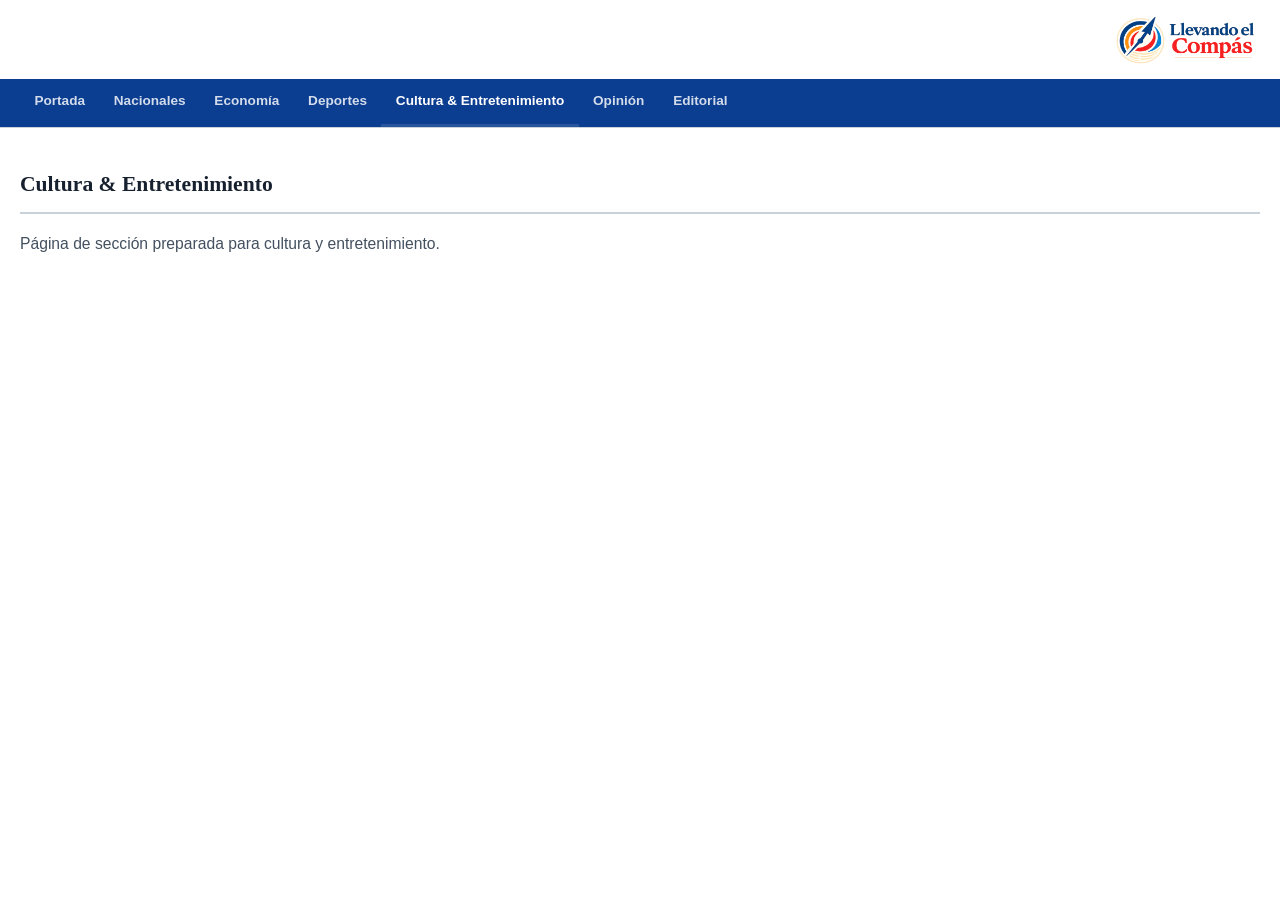
==== frontend/pages/cultura.html @ 87f655c4 "feat(frontend): add cultura section page" ====
<!doctype html><html lang="es-DO"><head><meta charset="utf-8"><meta name="viewport" content="width=device-width,initial-scale=1"><title>Cultura & Entretenimiento — Llevando el Compás</title><link rel="stylesheet" href="../style.css"></head><body><header class="site-header"><div class="site-header__inner"><a class="brand" href="../index.html"><img src="../Lleando el compás.png" alt="Llevando el Compás" class="brand__logo"></a></div><nav class="nav-principal"><ul><li><a href="../index.html">Portada</a></li><li><a href="nacionales.html">Nacionales</a></li><li><a href="economia.html">Economía</a></li><li><a href="deportes.html">Deportes</a></li><li><a class="is-active" href="cultura.html">Cultura & Entretenimiento</a></li><li><a href="opinion.html">Opinión</a></li><li><a href="editorial.html">Editorial</a></li></ul></nav></header><main class="section" style="max-width:1280px;margin:auto;padding-inline:1.25rem"><div class="section__head"><h1 class="section__title">Cultura & Entretenimiento</h1></div><p class="dek">Página de sección preparada para cultura y entretenimiento.</p></main></body></html>
---- frontend/style.css ----
/* =========================================================
   LLEVANDO EL COMPÁS — Portal de noticias (concepto frontend)
   ========================================================= */

:root{
  /* Paleta oficial */
  --azul-oscuro: #0B3D91;
  --azul:        #1E6FD9;
  --rojo:        #D62828;
  --naranja:     #F77F00;
  --crema:       #F3E9D2;

  /* Derivados */
  --tinta:       #16202E;
  --gris-700:    #43505F;
  --gris-500:    #6E7B8A;
  --gris-300:    #C9D1D9;
  --gris-100:    #EEF1F4;
  --blanco:      #FFFFFF;

  --bg:          #FFFFFF;
  --bg-alt:      var(--crema);
  --texto:       var(--tinta);
  --texto-suave: var(--gris-700);
  --borde:       var(--gris-300);
  --superficie:  var(--blanco);
  --header-bg:   var(--blanco);
  --sombra:      0 8px 24px -12px rgba(11,61,145,0.25);

  --fuente-display: "Fraunces", Georgia, serif;
  --fuente-cuerpo:  "Source Sans 3", -apple-system, Segoe UI, sans-serif;
  --fuente-mono:    "Roboto Mono", ui-monospace, monospace;

  --radio-sm: 4px;
  --radio-md: 8px;
  --contenedor: 1280px;

  color-scheme: light;
}

[data-theme="oscuro"]{
  --bg:          #0A1626;
  --bg-alt:      #0F1E33;
  --texto:       #F3E9D2;
  --texto-suave: #AEBCCF;
  --borde:       #223350;
  --superficie:  #101E33;
  --header-bg:   #0A1626;
  --sombra:      0 8px 28px -12px rgba(0,0,0,0.55);
  color-scheme: dark;
}

/* ---------- Reset base ---------- */
*, *::before, *::after{ box-sizing: border-box; }
html{ scroll-behavior: smooth; }
body{
  margin:0;
  background: var(--bg);
  color: var(--texto);
  font-family: var(--fuente-cuerpo);
  line-height: 1.5;
  -webkit-font-smoothing: antialiased;
  transition: background .25s ease, color .25s ease;
}
img{ max-width:100%; display:block; }
a{ color: inherit; text-decoration:none; }
ul{ list-style:none; margin:0; padding:0; }
h1,h2,h3,h4{ font-family: var(--fuente-display); margin:0; }
button{ font-family: inherit; cursor:pointer; }
input{ font-family: inherit; }

.sr-only{
  position:absolute; width:1px; height:1px; padding:0; margin:-1px;
  overflow:hidden; clip:rect(0,0,0,0); white-space:nowrap; border:0;
}
.skip-link{
  position:absolute; left:-999px; top:0; background:var(--azul-oscuro); color:#fff;
  padding:.75rem 1rem; z-index:200; border-radius:0 0 var(--radio-sm) 0;
}
.skip-link:focus{ left:0; }

:focus-visible{
  outline: 3px solid var(--naranja);
  outline-offset: 2px;
}

@media (prefers-reduced-motion: reduce){
  *{ animation-duration: .001ms !important; animation-iteration-count:1 !important; transition-duration:.001ms !important; scroll-behavior:auto !important; }
}

/* ---------- Utilidades de layout ---------- */
.btn{
  display:inline-flex; align-items:center; justify-content:center;
  padding:.65rem 1.25rem; border-radius: var(--radio-sm); border:2px solid transparent;
  font-weight:600; font-size:.9rem; letter-spacing:.01em; transition: all .15s ease; white-space:nowrap;
}
.btn--primary{ background: var(--rojo); color:#fff; border-color: var(--rojo); }
.btn--primary:hover{ background: #b81f1f; border-color:#b81f1f; }
.btn--sm{ padding:.5rem .9rem; font-size:.82rem; }

.tag{
  position:absolute; top:.75rem; left:.75rem; padding:.25rem .6rem;
  font-size:.68rem; font-weight:700; text-transform:uppercase; letter-spacing:.06em;
  border-radius:2px; color:#fff;
}
.tag--rojo{ background: var(--rojo); }
.tag--naranja{ background: var(--naranja); }

.eyebrow{
  font-family: var(--fuente-mono); font-size:.7rem; font-weight:600; letter-spacing:.08em;
  text-transform: uppercase; margin:0 0 .4rem; display:flex; align-items:center; gap:.4em;
}
.eyebrow--nacionales{ color: var(--azul-oscuro); }
.eyebrow--economia{ color: var(--naranja); }
.eyebrow--deportes{ color: var(--rojo); }
.eyebrow--cultura{ color: var(--azul); }
.eyebrow--mundo{ color: var(--gris-700); }
.eyebrow--opinion{ color: var(--rojo); }

.dek{ color: var(--texto-suave); font-size:.98rem; margin:.4rem 0 0; line-height:1.55; }
.dek--sm{ font-size:.88rem; margin-top:.3rem; }

.byline{ display:flex; flex-wrap:wrap; gap:.35rem; align-items:center; color:var(--texto-suave); font-size:.8rem; margin-top:.9rem; }
.byline__author{ font-weight:600; color: var(--texto); }
.byline__dot{ opacity:.5; }

/* Marcador "rumbo": el signo distintivo de la marca — cada sección
   lleva un rumbo (grados de brújula) en vez de un numeral genérico. */
.section__bearing{
  font-family: var(--fuente-mono); font-size:.72rem; font-weight:600;
  color: var(--naranja); border:1px solid currentColor; border-radius:20px;
  padding:.15rem .55rem; margin-right:.6rem; letter-spacing:.03em;
}

/* ---------- Barra de utilidad ---------- */
.utility-bar{ background: var(--azul-oscuro); color: rgba(255,255,255,.85); font-size:.78rem; }
.utility-bar__inner{
  max-width: var(--contenedor); margin:0 auto; padding:.4rem 1.25rem;
  display:flex; align-items:center; justify-content:space-between; gap:1rem;
}
.utility-bar__date{ font-family: var(--fuente-mono); letter-spacing:.02em; }
.utility-bar__actions{ display:flex; align-items:center; gap:1rem; }
.utility-bar__actions a:hover{ color:#fff; text-decoration:underline; }

.theme-toggle{ background:none; border:none; padding:0; display:flex; align-items:center; }
.theme-toggle__track{
  width:38px; height:20px; border-radius:20px; background: rgba(255,255,255,.18);
  display:flex; align-items:center; padding:0 4px; justify-content:space-between; position:relative;
}
.theme-toggle__track svg{ fill:none; stroke:#fff; stroke-width:2; opacity:.9; position:relative; z-index:1; }
.theme-toggle__track::before{
  content:""; position:absolute; top:2px; left:2px; width:16px; height:16px; border-radius:50%;
  background: var(--naranja); transition: transform .2s ease;
}
[aria-pressed="true"] .theme-toggle__track::before{ transform: translateX(18px); }

/* ---------- Encabezado ---------- */
.site-header{ background: var(--header-bg); border-bottom:1px solid var(--borde); position: sticky; top:0; z-index:100; }
.site-header__inner{
  max-width: var(--contenedor); margin:0 auto; padding:.85rem 1.25rem;
  display:flex; align-items:center; gap:1.25rem;
}
.brand{ margin-inline:auto 0; }
.brand__logo{ height:52px; width:auto; }
.site-header__tools{ display:flex; align-items:center; gap:.75rem; margin-left:auto; }
.icon-btn{
  background:none; border:1px solid var(--borde); width:38px; height:38px; border-radius:50%;
  display:flex; align-items:center; justify-content:center; color: var(--texto);
}
.icon-btn svg, .menu-toggle svg{ fill:none; stroke:currentColor; stroke-width:2; stroke-linecap:round; }
.icon-btn:hover{ border-color: var(--azul); color: var(--azul); }

.menu-toggle{
  display:flex; flex-direction:column; gap:4px; background:none; border:none; padding:.4rem;
  width:38px; order:-1;
}
.menu-toggle span{ display:block; width:100%; height:2px; background: var(--texto); border-radius:2px; transition: transform .2s ease, opacity .2s ease; }
.menu-toggle[aria-expanded="true"] span:nth-child(1){ transform: translateY(6px) rotate(45deg); }
.menu-toggle[aria-expanded="true"] span:nth-child(2){ opacity:0; }
.menu-toggle[aria-expanded="true"] span:nth-child(3){ transform: translateY(-6px) rotate(-45deg); }

.site-header__cta{ display:none; }

/* Panel de búsqueda */
.search-panel{ border-bottom:1px solid var(--borde); background: var(--bg-alt); }
.search-panel__form{
  max-width: var(--contenedor); margin:0 auto; padding:1rem 1.25rem 0;
  display:flex; align-items:center; gap:.6rem; color: var(--texto-suave);
}
.search-panel__form svg{ fill:none; stroke:currentColor; stroke-width:2; flex-shrink:0; }
.search-panel__form input{
  flex:1; border:1px solid var(--borde); border-radius: var(--radio-sm); padding:.6rem .8rem;
  background: var(--superficie); color: var(--texto); font-size:.95rem;
}
.search-panel__hint{ max-width: var(--contenedor); margin:.6rem auto 0; padding:0 1.25rem 1rem; font-size:.8rem; color: var(--texto-suave); }

/* Navegación principal */
.nav-principal{ background: var(--azul-oscuro); }
.nav-principal ul{
  max-width: var(--contenedor); margin:0 auto; padding:0 1.25rem;
  display:flex; overflow-x:auto; scrollbar-width:none;
}
.nav-principal ul::-webkit-scrollbar{ display:none; }
.nav-principal a{
  display:block; padding:.75rem .9rem; color: rgba(255,255,255,.82); font-weight:600;
  font-size:.85rem; white-space:nowrap; border-bottom:3px solid transparent;
}
.nav-principal a:hover, .nav-principal a.is-active{ color:#fff; border-color: var(--naranja); }

/* ---------- Breaking news: aguja de brújula que "marca el compás" ---------- */
.breaking{
  background: var(--rojo); color:#fff; display:flex; align-items:center;
  font-size:.85rem; overflow:hidden;
}
.breaking__label{
  flex-shrink:0; display:flex; align-items:center; gap:.4rem; font-weight:700;
  text-transform:uppercase; letter-spacing:.05em; padding:.55rem 1rem;
  background: rgba(0,0,0,.15); font-size:.75rem;
}
.breaking__needle{ fill:none; stroke:#fff; stroke-width:1.6; animation: girar 4s linear infinite; transform-origin: 12px 12px; }
@keyframes girar{ to{ transform: rotate(360deg); } }
.breaking__track{ flex:1; overflow:hidden; padding:.55rem 0; }
.breaking__list{ display:flex; gap:3rem; white-space:nowrap; animation: desplazar 32s linear infinite; padding-left:100%; }
.breaking__list li{ padding-right:3rem; }
@keyframes desplazar{ from{ transform: translateX(0);} to{ transform: translateX(-100%);} }
.breaking:hover .breaking__list{ animation-play-state: paused; }

/* ---------- Hero ---------- */
.hero{ max-width: var(--contenedor); margin:0 auto; padding:1.5rem 1.25rem 0; }
.hero__grid{ display:flex; flex-direction:column; gap:1.5rem; }
.hero__lead-media{ position:relative; display:block; border-radius: var(--radio-md); overflow:hidden; aspect-ratio: 16/10; }
.hero__lead-media img{ width:100%; height:100%; object-fit:cover; }
.hero__lead-body h1{ font-size: clamp(1.5rem, 4.5vw, 2.4rem); line-height:1.15; font-weight:700; margin-top:.6rem; }
.hero__lead-body h1 a:hover{ color: var(--azul); }

.hero__secondary{ display:flex; flex-direction:column; gap:1.1rem; }

.story-card--row{ display:flex; gap:.9rem; }
.story-card--row .story-card__media{ width:110px; flex-shrink:0; border-radius: var(--radio-sm); overflow:hidden; aspect-ratio:4/3; }
.story-card--row .story-card__media img{ width:100%; height:100%; object-fit:cover; }
.story-card--row h3{ font-size:1rem; font-weight:600; line-height:1.3; }
.story-card--row time{ font-family: var(--fuente-mono); font-size:.72rem; color: var(--texto-suave); margin-top:.3rem; display:block; }
.story-card--row h3 a:hover{ color: var(--azul); }

/* ---------- Layout principal + sidebar ---------- */
.layout{ max-width: var(--contenedor); margin:0 auto; padding:0 1.25rem; display:flex; flex-direction:column; gap:2.5rem; }
.layout__main{ min-width:0; }

.section{ padding-top:2.5rem; }
.section--band{ max-width: var(--contenedor); margin:0 auto; padding:2.5rem 1.25rem 3rem; }
.section__head{ display:flex; align-items:center; justify-content:space-between; margin-bottom:1.1rem; border-bottom:2px solid var(--borde); padding-bottom:.75rem; }
.section__title{ display:flex; align-items:center; font-size:1.35rem; font-weight:700; }
.section__link{ font-size:.85rem; font-weight:600; color: var(--azul); flex-shrink:0; }
.section__link:hover{ text-decoration:underline; }

/* Tarjetas genéricas de noticia */
.grid{ display:grid; gap:1.4rem; grid-template-columns: 1fr; }
.story-card__media{ display:block; border-radius: var(--radio-sm); overflow:hidden; aspect-ratio:16/10; position:relative; margin-bottom:.7rem; }
.story-card__media img{ width:100%; height:100%; object-fit:cover; transition: transform .35s ease; }
.story-card:hover .story-card__media img{ transform: scale(1.05); }
.story-card h3{ font-size:1.05rem; font-weight:600; line-height:1.35; }
.story-card h3 a:hover{ color: var(--azul); }
.story-card time{ font-family: var(--fuente-mono); font-size:.72rem; color: var(--texto-suave); margin-top:.5rem; display:block; }

/* Carrusel de destacadas */
.carousel-controls{ display:flex; gap:.4rem; }
.carousel-btn{
  width:32px; height:32px; border-radius:50%; border:1px solid var(--borde); background: var(--superficie);
  color: var(--texto); font-size:1.1rem; line-height:1;
}
.carousel-btn:hover{ border-color: var(--azul); color: var(--azul); }
.carousel{ overflow:hidden; }
.carousel__track{ display:flex; gap:1.2rem; overflow-x:auto; scroll-snap-type:x mandatory; scrollbar-width:none; padding-bottom:.25rem; }
.carousel__track::-webkit-scrollbar{ display:none; }
.story-card--carousel{ flex:0 0 260px; scroll-snap-align:start; }

/* Opinión */
.section--opinion{ background: var(--bg-alt); margin:0 -1.25rem; padding:2.5rem 1.25rem; border-radius: var(--radio-md); }
.opinion-card{ background: var(--superficie); border:1px solid var(--borde); border-radius: var(--radio-md); padding:1.2rem; }
.opinion-card h3{ font-size:1.1rem; margin-top:.3rem; }
.opinion-card h3 a:hover{ color: var(--azul); }
.opinion-card__author{ display:flex; align-items:center; gap:.5rem; margin-top:1rem; font-size:.85rem; font-weight:600; }
.avatar{
  width:28px; height:28px; border-radius:50%; background: var(--azul-oscuro); color:#fff;
  display:flex; align-items:center; justify-content:center; font-size:.7rem; font-family: var(--fuente-mono);
}

/* ---------- Sidebar ---------- */
.sidebar{ display:flex; flex-direction:column; gap:1.75rem; }
.widget{ border:1px solid var(--borde); border-radius: var(--radio-md); padding:1.25rem; background: var(--superficie); }
.widget__title{ display:flex; align-items:center; font-size:1.05rem; font-weight:700; margin-bottom:1rem; }

.popular-list li + li{ border-top:1px solid var(--borde); }
.popular-list a{ display:flex; gap:.8rem; padding:.75rem 0; align-items:baseline; }
.popular-list__rank{ font-family: var(--fuente-display); font-weight:700; font-size:1.3rem; color: var(--naranja); flex-shrink:0; }
.popular-list__text{ font-size:.92rem; line-height:1.35; font-weight:600; }
.popular-list a:hover .popular-list__text{ color: var(--azul); }

.widget--ad{ text-align:center; }
.widget--ad__label{ font-size:.68rem; text-transform:uppercase; letter-spacing:.08em; color: var(--texto-suave); }
.widget--ad__box{
  margin-top:.6rem; background: var(--bg-alt); border:1px dashed var(--borde); border-radius: var(--radio-sm);
  height:220px; display:flex; align-items:center; justify-content:center; color: var(--texto-suave); font-size:.8rem;
}

.widget--newsletter{ background: var(--azul-oscuro); border-color: var(--azul-oscuro); color:#fff; }
.widget--newsletter p{ font-size:.88rem; color: rgba(255,255,255,.82); margin:0 0 1rem; }
.newsletter-form{ display:flex; flex-direction:column; gap:.6rem; }
.newsletter-form input{
  padding:.65rem .8rem; border-radius: var(--radio-sm); border:1px solid rgba(255,255,255,.3);
  background: rgba(255,255,255,.08); color:#fff; font-size:.9rem;
}
.newsletter-form input::placeholder{ color: rgba(255,255,255,.6); }
.newsletter-form__legal{ font-size:.72rem; color: rgba(255,255,255,.6); margin-top:.7rem; }

.tag-cloud{ display:flex; flex-wrap:wrap; gap:.5rem; }
.tag-cloud a{
  border:1px solid var(--borde); border-radius:20px; padding:.35rem .8rem; font-size:.8rem; font-weight:600;
}
.tag-cloud a:hover{ border-color: var(--naranja); color: var(--naranja); }

/* ---------- Footer ---------- */
.site-footer{ background: var(--azul-oscuro); color: rgba(255,255,255,.82); margin-top:3rem; }
.site-footer__top{
  max-width: var(--contenedor); margin:0 auto; padding:3rem 1.25rem;
  display:grid; gap:2.5rem; grid-template-columns: 1fr;
}
.site-footer__brand img{ height:72px; width:auto; margin-bottom:1rem; }
.site-footer__brand p{ font-size:.88rem; line-height:1.6; max-width:32ch; }
.social-list{ display:flex; gap:.6rem; margin-top:1.2rem; }
.social-list a{
  width:34px; height:34px; border-radius:50%; border:1px solid rgba(255,255,255,.3);
  display:flex; align-items:center; justify-content:center; font-size:.75rem; font-weight:700;
}
.social-list a:hover{ background:#fff; color: var(--azul-oscuro); }

.site-footer__col h3{ font-family: var(--fuente-cuerpo); font-size:.85rem; text-transform:uppercase; letter-spacing:.06em; margin-bottom:1rem; color:#fff; }
.site-footer__col ul{ display:flex; flex-direction:column; gap:.65rem; font-size:.9rem; }
.site-footer__col a:hover{ color:#fff; text-decoration:underline; }
.site-footer__col--newsletter p{ font-size:.85rem; margin-bottom:1rem; }
.newsletter-form--footer{ flex-direction:row; }
.newsletter-form--footer input{ flex:1; }

.site-footer__bottom{
  border-top:1px solid rgba(255,255,255,.15); padding:1.25rem; display:flex; align-items:center;
  justify-content:center; gap:.75rem; font-size:.78rem; text-align:center; flex-wrap:wrap;
}
.footer-compass{ fill:none; stroke: var(--naranja); stroke-width:1.6; flex-shrink:0; }

/* =========================================================
   RESPONSIVE — mobile first, breakpoints tablet / desktop
   ========================================================= */

/* Menú fuera de pantalla en móvil */
.nav-principal{
  max-height:0; overflow:hidden; transition: max-height .25s ease;
}
.nav-principal.is-open{ max-height:400px; }
.nav-principal ul{ flex-direction:column; padding:0 1.25rem; }
.nav-principal a{ border-bottom:1px solid rgba(255,255,255,.12); border-left:3px solid transparent; }
.nav-principal a.is-active, .nav-principal a:hover{ border-bottom-color: rgba(255,255,255,.12); border-left-color: var(--naranja); }

@media (min-width: 640px){
  .grid--4{ grid-template-columns: repeat(2, 1fr); }
  .grid--3{ grid-template-columns: repeat(2, 1fr); }
}

@media (min-width: 860px){
  .menu-toggle{ display:none; }
  .nav-principal{ max-height:none; overflow:visible; }
  .nav-principal ul{ flex-direction:row; padding:0 1.25rem; }
  .nav-principal a{ border-left:none; border-bottom:3px solid transparent; }

  .site-header__cta{ display:inline-flex; }

  .hero__grid{ flex-direction:row; align-items:stretch; }
  .hero__lead{ flex: 1 1 60%; }
  .hero__secondary{ flex: 1 1 40%; justify-content:space-between; }

  .layout{ flex-direction:row; align-items:flex-start; }
  .layout__main{ flex:1 1 auto; }
  .sidebar{ width:320px; flex-shrink:0; position:sticky; top:96px; }

  .grid--4{ grid-template-columns: repeat(4, 1fr); }
  .grid--3{ grid-template-columns: repeat(3, 1fr); }

  .site-footer__top{ grid-template-columns: 1.4fr repeat(3, 1fr); }
}

@media (min-width: 1100px){
  .hero__lead-body h1{ font-size:2.6rem; }
}
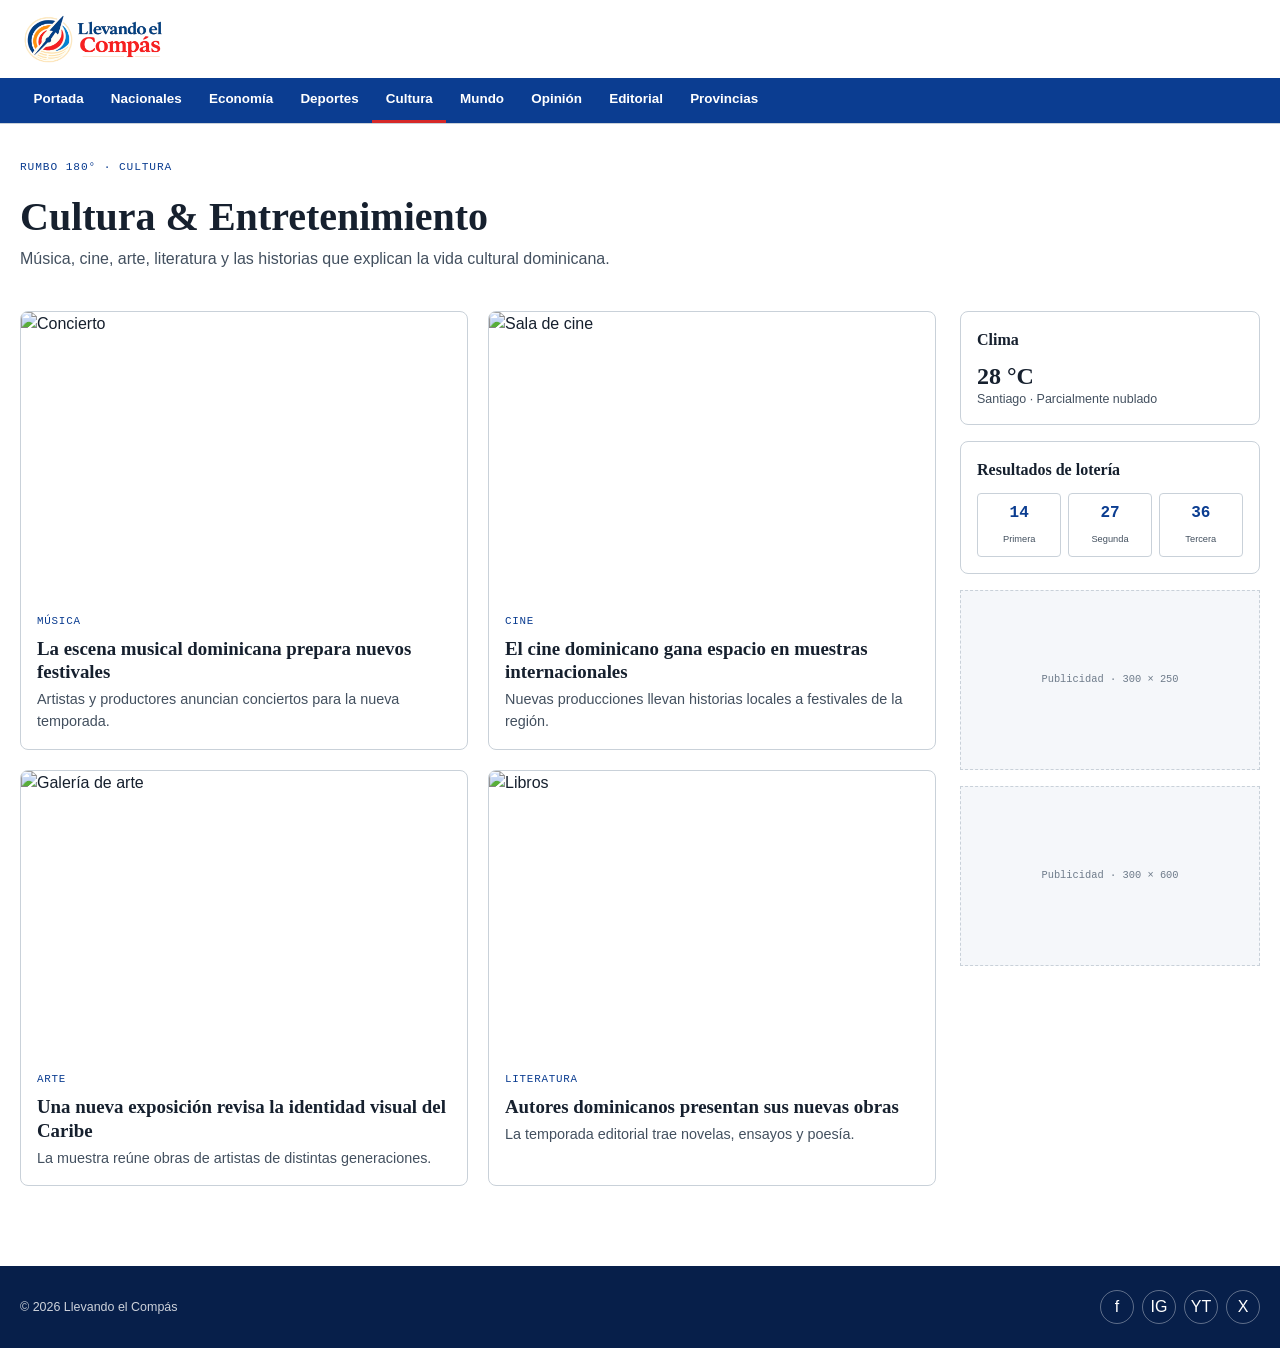
==== commit 05a40371: "feat(frontend): add complete cultura section" ====
--- a/frontend/pages/cultura.html
+++ b/frontend/pages/cultura.html
@@ -1 +1 @@
-<!doctype html><html lang="es-DO"><head><meta charset="utf-8"><meta name="viewport" content="width=device-width,initial-scale=1"><title>Cultura & Entretenimiento — Llevando el Compás</title><link rel="stylesheet" href="../style.css"></head><body><header class="site-header"><div class="site-header__inner"><a class="brand" href="../index.html"><img src="../Lleando el compás.png" alt="Llevando el Compás" class="brand__logo"></a></div><nav class="nav-principal"><ul><li><a href="../index.html">Portada</a></li><li><a href="nacionales.html">Nacionales</a></li><li><a href="economia.html">Economía</a></li><li><a href="deportes.html">Deportes</a></li><li><a class="is-active" href="cultura.html">Cultura & Entretenimiento</a></li><li><a href="opinion.html">Opinión</a></li><li><a href="editorial.html">Editorial</a></li></ul></nav></header><main class="section" style="max-width:1280px;margin:auto;padding-inline:1.25rem"><div class="section__head"><h1 class="section__title">Cultura & Entretenimiento</h1></div><p class="dek">Página de sección preparada para cultura y entretenimiento.</p></main></body></html>+<!doctype html><html lang="es-DO"><head><meta charset="utf-8"><meta name="viewport" content="width=device-width,initial-scale=1"><title>Cultura & Entretenimiento — Llevando el Compás</title><link rel="stylesheet" href="../style.css"><link rel="stylesheet" href="section.css"></head><body><header class="site-header"><div class="site-header__inner"><a class="brand" href="../index.html"><img src="../Lleando el compás.png" alt="Llevando el Compás" class="brand__logo"></a></div><nav class="nav-principal"><ul><li><a href="home.html">Portada</a></li><li><a href="nacionales.html">Nacionales</a></li><li><a href="economia.html">Economía</a></li><li><a href="deportes.html">Deportes</a></li><li><a class="is-active" href="cultura.html">Cultura</a></li><li><a href="mundo.html">Mundo</a></li><li><a href="opinion.html">Opinión</a></li><li><a href="editorial.html">Editorial</a></li><li><a href="provincias.html">Provincias</a></li></ul></nav></header><main><section class="page-top"><p class="section-kicker">Rumbo 180° · Cultura</p><h1 class="section-title">Cultura & Entretenimiento</h1><p class="section-intro">Música, cine, arte, literatura y las historias que explican la vida cultural dominicana.</p></section><div class="page-grid"><section class="stories"><article class="story"><a class="story-media" href="#"><img src="https://images.unsplash.com/photo-1470229722913-7c0e2dbbafd3?q=80&w=900&auto=format&fit=crop" alt="Concierto"></a><div class="story-body"><span class="story-label">Música</span><h2>La escena musical dominicana prepara nuevos festivales</h2><p>Artistas y productores anuncian conciertos para la nueva temporada.</p></div></article><article class="story"><a class="story-media" href="#"><img src="https://images.unsplash.com/photo-1489599849927-2ee91cede3ba?q=80&w=900&auto=format&fit=crop" alt="Sala de cine"></a><div class="story-body"><span class="story-label">Cine</span><h2>El cine dominicano gana espacio en muestras internacionales</h2><p>Nuevas producciones llevan historias locales a festivales de la región.</p></div></article><article class="story"><a class="story-media" href="#"><img src="https://images.unsplash.com/photo-1513364776144-60967b0f800f?q=80&w=900&auto=format&fit=crop" alt="Galería de arte"></a><div class="story-body"><span class="story-label">Arte</span><h2>Una nueva exposición revisa la identidad visual del Caribe</h2><p>La muestra reúne obras de artistas de distintas generaciones.</p></div></article><article class="story"><a class="story-media" href="#"><img src="https://images.unsplash.com/photo-1533106418989-88406c7cc8ca?q=80&w=900&auto=format&fit=crop" alt="Libros"></a><div class="story-body"><span class="story-label">Literatura</span><h2>Autores dominicanos presentan sus nuevas obras</h2><p>La temporada editorial trae novelas, ensayos y poesía.</p></div></article></section><aside class="page-sidebar"><div class="page-card"><h2>Clima</h2><div class="weather-temp">28 °C</div><div class="weather-meta">Santiago · Parcialmente nublado</div></div><div class="page-card"><h2>Resultados de lotería</h2><div class="lottery"><div><strong>14</strong><span>Primera</span></div><div><strong>27</strong><span>Segunda</span></div><div><strong>36</strong><span>Tercera</span></div></div></div><div class="page-ad">Publicidad · 300 × 250</div><div class="page-ad">Publicidad · 300 × 600</div></aside></div></main><footer class="site-footer"><div class="page-footer"><span class="footer-copy">© 2026 Llevando el Compás</span><div class="page-socials"><a href="#" aria-label="Facebook">f</a><a href="#" aria-label="Instagram">IG</a><a href="#" aria-label="YouTube">YT</a><a href="#" aria-label="X">X</a></div></div></footer></body></html>
--- a/frontend/style.css
+++ b/frontend/style.css
@@ -1,392 +1,4 @@
-/* =========================================================
-   LLEVANDO EL COMPÁS — Portal de noticias (concepto frontend)
-   ========================================================= */
-
-:root{
-  /* Paleta oficial */
-  --azul-oscuro: #0B3D91;
-  --azul:        #1E6FD9;
-  --rojo:        #D62828;
-  --naranja:     #F77F00;
-  --crema:       #F3E9D2;
-
-  /* Derivados */
-  --tinta:       #16202E;
-  --gris-700:    #43505F;
-  --gris-500:    #6E7B8A;
-  --gris-300:    #C9D1D9;
-  --gris-100:    #EEF1F4;
-  --blanco:      #FFFFFF;
-
-  --bg:          #FFFFFF;
-  --bg-alt:      var(--crema);
-  --texto:       var(--tinta);
-  --texto-suave: var(--gris-700);
-  --borde:       var(--gris-300);
-  --superficie:  var(--blanco);
-  --header-bg:   var(--blanco);
-  --sombra:      0 8px 24px -12px rgba(11,61,145,0.25);
-
-  --fuente-display: "Fraunces", Georgia, serif;
-  --fuente-cuerpo:  "Source Sans 3", -apple-system, Segoe UI, sans-serif;
-  --fuente-mono:    "Roboto Mono", ui-monospace, monospace;
-
-  --radio-sm: 4px;
-  --radio-md: 8px;
-  --contenedor: 1280px;
-
-  color-scheme: light;
-}
-
-[data-theme="oscuro"]{
-  --bg:          #0A1626;
-  --bg-alt:      #0F1E33;
-  --texto:       #F3E9D2;
-  --texto-suave: #AEBCCF;
-  --borde:       #223350;
-  --superficie:  #101E33;
-  --header-bg:   #0A1626;
-  --sombra:      0 8px 28px -12px rgba(0,0,0,0.55);
-  color-scheme: dark;
-}
-
-/* ---------- Reset base ---------- */
-*, *::before, *::after{ box-sizing: border-box; }
-html{ scroll-behavior: smooth; }
-body{
-  margin:0;
-  background: var(--bg);
-  color: var(--texto);
-  font-family: var(--fuente-cuerpo);
-  line-height: 1.5;
-  -webkit-font-smoothing: antialiased;
-  transition: background .25s ease, color .25s ease;
-}
-img{ max-width:100%; display:block; }
-a{ color: inherit; text-decoration:none; }
-ul{ list-style:none; margin:0; padding:0; }
-h1,h2,h3,h4{ font-family: var(--fuente-display); margin:0; }
-button{ font-family: inherit; cursor:pointer; }
-input{ font-family: inherit; }
-
-.sr-only{
-  position:absolute; width:1px; height:1px; padding:0; margin:-1px;
-  overflow:hidden; clip:rect(0,0,0,0); white-space:nowrap; border:0;
-}
-.skip-link{
-  position:absolute; left:-999px; top:0; background:var(--azul-oscuro); color:#fff;
-  padding:.75rem 1rem; z-index:200; border-radius:0 0 var(--radio-sm) 0;
-}
-.skip-link:focus{ left:0; }
-
-:focus-visible{
-  outline: 3px solid var(--naranja);
-  outline-offset: 2px;
-}
-
-@media (prefers-reduced-motion: reduce){
-  *{ animation-duration: .001ms !important; animation-iteration-count:1 !important; transition-duration:.001ms !important; scroll-behavior:auto !important; }
-}
-
-/* ---------- Utilidades de layout ---------- */
-.btn{
-  display:inline-flex; align-items:center; justify-content:center;
-  padding:.65rem 1.25rem; border-radius: var(--radio-sm); border:2px solid transparent;
-  font-weight:600; font-size:.9rem; letter-spacing:.01em; transition: all .15s ease; white-space:nowrap;
-}
-.btn--primary{ background: var(--rojo); color:#fff; border-color: var(--rojo); }
-.btn--primary:hover{ background: #b81f1f; border-color:#b81f1f; }
-.btn--sm{ padding:.5rem .9rem; font-size:.82rem; }
-
-.tag{
-  position:absolute; top:.75rem; left:.75rem; padding:.25rem .6rem;
-  font-size:.68rem; font-weight:700; text-transform:uppercase; letter-spacing:.06em;
-  border-radius:2px; color:#fff;
-}
-.tag--rojo{ background: var(--rojo); }
-.tag--naranja{ background: var(--naranja); }
-
-.eyebrow{
-  font-family: var(--fuente-mono); font-size:.7rem; font-weight:600; letter-spacing:.08em;
-  text-transform: uppercase; margin:0 0 .4rem; display:flex; align-items:center; gap:.4em;
-}
-.eyebrow--nacionales{ color: var(--azul-oscuro); }
-.eyebrow--economia{ color: var(--naranja); }
-.eyebrow--deportes{ color: var(--rojo); }
-.eyebrow--cultura{ color: var(--azul); }
-.eyebrow--mundo{ color: var(--gris-700); }
-.eyebrow--opinion{ color: var(--rojo); }
-
-.dek{ color: var(--texto-suave); font-size:.98rem; margin:.4rem 0 0; line-height:1.55; }
-.dek--sm{ font-size:.88rem; margin-top:.3rem; }
-
-.byline{ display:flex; flex-wrap:wrap; gap:.35rem; align-items:center; color:var(--texto-suave); font-size:.8rem; margin-top:.9rem; }
-.byline__author{ font-weight:600; color: var(--texto); }
-.byline__dot{ opacity:.5; }
-
-/* Marcador "rumbo": el signo distintivo de la marca — cada sección
-   lleva un rumbo (grados de brújula) en vez de un numeral genérico. */
-.section__bearing{
-  font-family: var(--fuente-mono); font-size:.72rem; font-weight:600;
-  color: var(--naranja); border:1px solid currentColor; border-radius:20px;
-  padding:.15rem .55rem; margin-right:.6rem; letter-spacing:.03em;
-}
-
-/* ---------- Barra de utilidad ---------- */
-.utility-bar{ background: var(--azul-oscuro); color: rgba(255,255,255,.85); font-size:.78rem; }
-.utility-bar__inner{
-  max-width: var(--contenedor); margin:0 auto; padding:.4rem 1.25rem;
-  display:flex; align-items:center; justify-content:space-between; gap:1rem;
-}
-.utility-bar__date{ font-family: var(--fuente-mono); letter-spacing:.02em; }
-.utility-bar__actions{ display:flex; align-items:center; gap:1rem; }
-.utility-bar__actions a:hover{ color:#fff; text-decoration:underline; }
-
-.theme-toggle{ background:none; border:none; padding:0; display:flex; align-items:center; }
-.theme-toggle__track{
-  width:38px; height:20px; border-radius:20px; background: rgba(255,255,255,.18);
-  display:flex; align-items:center; padding:0 4px; justify-content:space-between; position:relative;
-}
-.theme-toggle__track svg{ fill:none; stroke:#fff; stroke-width:2; opacity:.9; position:relative; z-index:1; }
-.theme-toggle__track::before{
-  content:""; position:absolute; top:2px; left:2px; width:16px; height:16px; border-radius:50%;
-  background: var(--naranja); transition: transform .2s ease;
-}
-[aria-pressed="true"] .theme-toggle__track::before{ transform: translateX(18px); }
-
-/* ---------- Encabezado ---------- */
-.site-header{ background: var(--header-bg); border-bottom:1px solid var(--borde); position: sticky; top:0; z-index:100; }
-.site-header__inner{
-  max-width: var(--contenedor); margin:0 auto; padding:.85rem 1.25rem;
-  display:flex; align-items:center; gap:1.25rem;
-}
-.brand{ margin-inline:auto 0; }
-.brand__logo{ height:52px; width:auto; }
-.site-header__tools{ display:flex; align-items:center; gap:.75rem; margin-left:auto; }
-.icon-btn{
-  background:none; border:1px solid var(--borde); width:38px; height:38px; border-radius:50%;
-  display:flex; align-items:center; justify-content:center; color: var(--texto);
-}
-.icon-btn svg, .menu-toggle svg{ fill:none; stroke:currentColor; stroke-width:2; stroke-linecap:round; }
-.icon-btn:hover{ border-color: var(--azul); color: var(--azul); }
-
-.menu-toggle{
-  display:flex; flex-direction:column; gap:4px; background:none; border:none; padding:.4rem;
-  width:38px; order:-1;
-}
-.menu-toggle span{ display:block; width:100%; height:2px; background: var(--texto); border-radius:2px; transition: transform .2s ease, opacity .2s ease; }
-.menu-toggle[aria-expanded="true"] span:nth-child(1){ transform: translateY(6px) rotate(45deg); }
-.menu-toggle[aria-expanded="true"] span:nth-child(2){ opacity:0; }
-.menu-toggle[aria-expanded="true"] span:nth-child(3){ transform: translateY(-6px) rotate(-45deg); }
-
-.site-header__cta{ display:none; }
-
-/* Panel de búsqueda */
-.search-panel{ border-bottom:1px solid var(--borde); background: var(--bg-alt); }
-.search-panel__form{
-  max-width: var(--contenedor); margin:0 auto; padding:1rem 1.25rem 0;
-  display:flex; align-items:center; gap:.6rem; color: var(--texto-suave);
-}
-.search-panel__form svg{ fill:none; stroke:currentColor; stroke-width:2; flex-shrink:0; }
-.search-panel__form input{
-  flex:1; border:1px solid var(--borde); border-radius: var(--radio-sm); padding:.6rem .8rem;
-  background: var(--superficie); color: var(--texto); font-size:.95rem;
-}
-.search-panel__hint{ max-width: var(--contenedor); margin:.6rem auto 0; padding:0 1.25rem 1rem; font-size:.8rem; color: var(--texto-suave); }
-
-/* Navegación principal */
-.nav-principal{ background: var(--azul-oscuro); }
-.nav-principal ul{
-  max-width: var(--contenedor); margin:0 auto; padding:0 1.25rem;
-  display:flex; overflow-x:auto; scrollbar-width:none;
-}
-.nav-principal ul::-webkit-scrollbar{ display:none; }
-.nav-principal a{
-  display:block; padding:.75rem .9rem; color: rgba(255,255,255,.82); font-weight:600;
-  font-size:.85rem; white-space:nowrap; border-bottom:3px solid transparent;
-}
-.nav-principal a:hover, .nav-principal a.is-active{ color:#fff; border-color: var(--naranja); }
-
-/* ---------- Breaking news: aguja de brújula que "marca el compás" ---------- */
-.breaking{
-  background: var(--rojo); color:#fff; display:flex; align-items:center;
-  font-size:.85rem; overflow:hidden;
-}
-.breaking__label{
-  flex-shrink:0; display:flex; align-items:center; gap:.4rem; font-weight:700;
-  text-transform:uppercase; letter-spacing:.05em; padding:.55rem 1rem;
-  background: rgba(0,0,0,.15); font-size:.75rem;
-}
-.breaking__needle{ fill:none; stroke:#fff; stroke-width:1.6; animation: girar 4s linear infinite; transform-origin: 12px 12px; }
-@keyframes girar{ to{ transform: rotate(360deg); } }
-.breaking__track{ flex:1; overflow:hidden; padding:.55rem 0; }
-.breaking__list{ display:flex; gap:3rem; white-space:nowrap; animation: desplazar 32s linear infinite; padding-left:100%; }
-.breaking__list li{ padding-right:3rem; }
-@keyframes desplazar{ from{ transform: translateX(0);} to{ transform: translateX(-100%);} }
-.breaking:hover .breaking__list{ animation-play-state: paused; }
-
-/* ---------- Hero ---------- */
-.hero{ max-width: var(--contenedor); margin:0 auto; padding:1.5rem 1.25rem 0; }
-.hero__grid{ display:flex; flex-direction:column; gap:1.5rem; }
-.hero__lead-media{ position:relative; display:block; border-radius: var(--radio-md); overflow:hidden; aspect-ratio: 16/10; }
-.hero__lead-media img{ width:100%; height:100%; object-fit:cover; }
-.hero__lead-body h1{ font-size: clamp(1.5rem, 4.5vw, 2.4rem); line-height:1.15; font-weight:700; margin-top:.6rem; }
-.hero__lead-body h1 a:hover{ color: var(--azul); }
-
-.hero__secondary{ display:flex; flex-direction:column; gap:1.1rem; }
-
-.story-card--row{ display:flex; gap:.9rem; }
-.story-card--row .story-card__media{ width:110px; flex-shrink:0; border-radius: var(--radio-sm); overflow:hidden; aspect-ratio:4/3; }
-.story-card--row .story-card__media img{ width:100%; height:100%; object-fit:cover; }
-.story-card--row h3{ font-size:1rem; font-weight:600; line-height:1.3; }
-.story-card--row time{ font-family: var(--fuente-mono); font-size:.72rem; color: var(--texto-suave); margin-top:.3rem; display:block; }
-.story-card--row h3 a:hover{ color: var(--azul); }
-
-/* ---------- Layout principal + sidebar ---------- */
-.layout{ max-width: var(--contenedor); margin:0 auto; padding:0 1.25rem; display:flex; flex-direction:column; gap:2.5rem; }
-.layout__main{ min-width:0; }
-
-.section{ padding-top:2.5rem; }
-.section--band{ max-width: var(--contenedor); margin:0 auto; padding:2.5rem 1.25rem 3rem; }
-.section__head{ display:flex; align-items:center; justify-content:space-between; margin-bottom:1.1rem; border-bottom:2px solid var(--borde); padding-bottom:.75rem; }
-.section__title{ display:flex; align-items:center; font-size:1.35rem; font-weight:700; }
-.section__link{ font-size:.85rem; font-weight:600; color: var(--azul); flex-shrink:0; }
-.section__link:hover{ text-decoration:underline; }
-
-/* Tarjetas genéricas de noticia */
-.grid{ display:grid; gap:1.4rem; grid-template-columns: 1fr; }
-.story-card__media{ display:block; border-radius: var(--radio-sm); overflow:hidden; aspect-ratio:16/10; position:relative; margin-bottom:.7rem; }
-.story-card__media img{ width:100%; height:100%; object-fit:cover; transition: transform .35s ease; }
-.story-card:hover .story-card__media img{ transform: scale(1.05); }
-.story-card h3{ font-size:1.05rem; font-weight:600; line-height:1.35; }
-.story-card h3 a:hover{ color: var(--azul); }
-.story-card time{ font-family: var(--fuente-mono); font-size:.72rem; color: var(--texto-suave); margin-top:.5rem; display:block; }
-
-/* Carrusel de destacadas */
-.carousel-controls{ display:flex; gap:.4rem; }
-.carousel-btn{
-  width:32px; height:32px; border-radius:50%; border:1px solid var(--borde); background: var(--superficie);
-  color: var(--texto); font-size:1.1rem; line-height:1;
-}
-.carousel-btn:hover{ border-color: var(--azul); color: var(--azul); }
-.carousel{ overflow:hidden; }
-.carousel__track{ display:flex; gap:1.2rem; overflow-x:auto; scroll-snap-type:x mandatory; scrollbar-width:none; padding-bottom:.25rem; }
-.carousel__track::-webkit-scrollbar{ display:none; }
-.story-card--carousel{ flex:0 0 260px; scroll-snap-align:start; }
-
-/* Opinión */
-.section--opinion{ background: var(--bg-alt); margin:0 -1.25rem; padding:2.5rem 1.25rem; border-radius: var(--radio-md); }
-.opinion-card{ background: var(--superficie); border:1px solid var(--borde); border-radius: var(--radio-md); padding:1.2rem; }
-.opinion-card h3{ font-size:1.1rem; margin-top:.3rem; }
-.opinion-card h3 a:hover{ color: var(--azul); }
-.opinion-card__author{ display:flex; align-items:center; gap:.5rem; margin-top:1rem; font-size:.85rem; font-weight:600; }
-.avatar{
-  width:28px; height:28px; border-radius:50%; background: var(--azul-oscuro); color:#fff;
-  display:flex; align-items:center; justify-content:center; font-size:.7rem; font-family: var(--fuente-mono);
-}
-
-/* ---------- Sidebar ---------- */
-.sidebar{ display:flex; flex-direction:column; gap:1.75rem; }
-.widget{ border:1px solid var(--borde); border-radius: var(--radio-md); padding:1.25rem; background: var(--superficie); }
-.widget__title{ display:flex; align-items:center; font-size:1.05rem; font-weight:700; margin-bottom:1rem; }
-
-.popular-list li + li{ border-top:1px solid var(--borde); }
-.popular-list a{ display:flex; gap:.8rem; padding:.75rem 0; align-items:baseline; }
-.popular-list__rank{ font-family: var(--fuente-display); font-weight:700; font-size:1.3rem; color: var(--naranja); flex-shrink:0; }
-.popular-list__text{ font-size:.92rem; line-height:1.35; font-weight:600; }
-.popular-list a:hover .popular-list__text{ color: var(--azul); }
-
-.widget--ad{ text-align:center; }
-.widget--ad__label{ font-size:.68rem; text-transform:uppercase; letter-spacing:.08em; color: var(--texto-suave); }
-.widget--ad__box{
-  margin-top:.6rem; background: var(--bg-alt); border:1px dashed var(--borde); border-radius: var(--radio-sm);
-  height:220px; display:flex; align-items:center; justify-content:center; color: var(--texto-suave); font-size:.8rem;
-}
-
-.widget--newsletter{ background: var(--azul-oscuro); border-color: var(--azul-oscuro); color:#fff; }
-.widget--newsletter p{ font-size:.88rem; color: rgba(255,255,255,.82); margin:0 0 1rem; }
-.newsletter-form{ display:flex; flex-direction:column; gap:.6rem; }
-.newsletter-form input{
-  padding:.65rem .8rem; border-radius: var(--radio-sm); border:1px solid rgba(255,255,255,.3);
-  background: rgba(255,255,255,.08); color:#fff; font-size:.9rem;
-}
-.newsletter-form input::placeholder{ color: rgba(255,255,255,.6); }
-.newsletter-form__legal{ font-size:.72rem; color: rgba(255,255,255,.6); margin-top:.7rem; }
-
-.tag-cloud{ display:flex; flex-wrap:wrap; gap:.5rem; }
-.tag-cloud a{
-  border:1px solid var(--borde); border-radius:20px; padding:.35rem .8rem; font-size:.8rem; font-weight:600;
-}
-.tag-cloud a:hover{ border-color: var(--naranja); color: var(--naranja); }
-
-/* ---------- Footer ---------- */
-.site-footer{ background: var(--azul-oscuro); color: rgba(255,255,255,.82); margin-top:3rem; }
-.site-footer__top{
-  max-width: var(--contenedor); margin:0 auto; padding:3rem 1.25rem;
-  display:grid; gap:2.5rem; grid-template-columns: 1fr;
-}
-.site-footer__brand img{ height:72px; width:auto; margin-bottom:1rem; }
-.site-footer__brand p{ font-size:.88rem; line-height:1.6; max-width:32ch; }
-.social-list{ display:flex; gap:.6rem; margin-top:1.2rem; }
-.social-list a{
-  width:34px; height:34px; border-radius:50%; border:1px solid rgba(255,255,255,.3);
-  display:flex; align-items:center; justify-content:center; font-size:.75rem; font-weight:700;
-}
-.social-list a:hover{ background:#fff; color: var(--azul-oscuro); }
-
-.site-footer__col h3{ font-family: var(--fuente-cuerpo); font-size:.85rem; text-transform:uppercase; letter-spacing:.06em; margin-bottom:1rem; color:#fff; }
-.site-footer__col ul{ display:flex; flex-direction:column; gap:.65rem; font-size:.9rem; }
-.site-footer__col a:hover{ color:#fff; text-decoration:underline; }
-.site-footer__col--newsletter p{ font-size:.85rem; margin-bottom:1rem; }
-.newsletter-form--footer{ flex-direction:row; }
-.newsletter-form--footer input{ flex:1; }
-
-.site-footer__bottom{
-  border-top:1px solid rgba(255,255,255,.15); padding:1.25rem; display:flex; align-items:center;
-  justify-content:center; gap:.75rem; font-size:.78rem; text-align:center; flex-wrap:wrap;
-}
-.footer-compass{ fill:none; stroke: var(--naranja); stroke-width:1.6; flex-shrink:0; }
-
-/* =========================================================
-   RESPONSIVE — mobile first, breakpoints tablet / desktop
-   ========================================================= */
-
-/* Menú fuera de pantalla en móvil */
-.nav-principal{
-  max-height:0; overflow:hidden; transition: max-height .25s ease;
-}
-.nav-principal.is-open{ max-height:400px; }
-.nav-principal ul{ flex-direction:column; padding:0 1.25rem; }
-.nav-principal a{ border-bottom:1px solid rgba(255,255,255,.12); border-left:3px solid transparent; }
-.nav-principal a.is-active, .nav-principal a:hover{ border-bottom-color: rgba(255,255,255,.12); border-left-color: var(--naranja); }
-
-@media (min-width: 640px){
-  .grid--4{ grid-template-columns: repeat(2, 1fr); }
-  .grid--3{ grid-template-columns: repeat(2, 1fr); }
-}
-
-@media (min-width: 860px){
-  .menu-toggle{ display:none; }
-  .nav-principal{ max-height:none; overflow:visible; }
-  .nav-principal ul{ flex-direction:row; padding:0 1.25rem; }
-  .nav-principal a{ border-left:none; border-bottom:3px solid transparent; }
-
-  .site-header__cta{ display:inline-flex; }
-
-  .hero__grid{ flex-direction:row; align-items:stretch; }
-  .hero__lead{ flex: 1 1 60%; }
-  .hero__secondary{ flex: 1 1 40%; justify-content:space-between; }
-
-  .layout{ flex-direction:row; align-items:flex-start; }
-  .layout__main{ flex:1 1 auto; }
-  .sidebar{ width:320px; flex-shrink:0; position:sticky; top:96px; }
-
-  .grid--4{ grid-template-columns: repeat(4, 1fr); }
-  .grid--3{ grid-template-columns: repeat(3, 1fr); }
-
-  .site-footer__top{ grid-template-columns: 1.4fr repeat(3, 1fr); }
-}
-
-@media (min-width: 1100px){
-  .hero__lead-body h1{ font-size:2.6rem; }
-}+/* LLEVANDO EL COMPÁS — sistema visual del frontend */
+:root{--azul-oscuro:#0B3D91;--azul:#1E6FD9;--rojo:#D62828;--tinta:#16202E;--gris-700:#43505F;--gris-500:#6E7B8A;--gris-300:#C9D1D9;--gris-100:#EEF1F4;--blanco:#fff;--bg:#fff;--bg-alt:#F5F7FA;--texto:var(--tinta);--texto-suave:var(--gris-700);--borde:var(--gris-300);--superficie:#fff;--contenedor:1280px;--fuente-display:"Fraunces",Georgia,serif;--fuente-cuerpo:"Source Sans 3",Arial,sans-serif;--fuente-mono:"Roboto Mono",monospace;--radio-sm:4px;--radio-md:8px}
+[data-theme="oscuro"]{--bg:#0A1626;--bg-alt:#101E33;--texto:#F5F7FA;--texto-suave:#AEBCCF;--borde:#223350;--superficie:#101E33}
+*{box-sizing:border-box}html{scroll-behavior:smooth}body{margin:0;background:var(--bg);color:var(--texto);font-family:var(--fuente-cuerpo);line-height:1.5}img{display:block;max-width:100%}a{color:inherit;text-decoration:none}ul{list-style:none;margin:0;padding:0}h1,h2,h3{font-family:var(--fuente-display);margin:0}.site-header{background:var(--superficie);border-bottom:1px solid var(--borde);position:sticky;top:0;z-index:10}.site-header__inner{max-width:var(--contenedor);margin:auto;padding:.8rem 1.25rem;display:flex;align-items:center}.brand{display:flex;align-items:center;margin:0}.brand__logo{height:52px;width:auto}.nav-principal{background:var(--azul-oscuro)}.nav-principal ul{max-width:var(--contenedor);margin:auto;padding:0 1.25rem;display:flex;overflow-x:auto}.nav-principal a{display:block;padding:.7rem .85rem;color:#fff;font-weight:600;font-size:.84rem;white-space:nowrap;border-bottom:3px solid transparent}.nav-principal a:hover,.nav-principal a.is-active{border-color:var(--rojo)}.section-page{max-width:var(--contenedor);margin:auto;padding:2rem 1.25rem 4rem}.section-head{display:flex;justify-content:space-between;align-items:end;gap:1rem;border-bottom:2px solid var(--borde);padding-bottom:.75rem;margin-bottom:1rem}.section-title{font-size:clamp(1.8rem,4vw,2.5rem)}.section-kicker{font-family:var(--fuente-mono);font-size:.7rem;text-transform:uppercase;color:var(--azul-oscuro);letter-spacing:.08em}.section-intro{max-width:70ch;color:var(--texto-suave);margin:0 0 1.5rem}.page-grid{display:grid;grid-template-columns:minmax(0,1fr) 300px;gap:1.5rem;align-items:start}.stories{display:grid;grid-template-columns:repeat(2,minmax(0,1fr));gap:1.25rem}.story{border:1px solid var(--borde);border-radius:var(--radio-md);overflow:hidden;background:var(--superficie)}.story-media{aspect-ratio:16/10;overflow:hidden}.story-media img{width:100%;height:100%;object-fit:cover}.story-body{padding:1rem}.story-label{font-family:var(--fuente-mono);font-size:.68rem;color:var(--azul-oscuro);text-transform:uppercase;letter-spacing:.06em}.story h2{font-size:1.2rem;line-height:1.25;margin:.35rem 0}.story p{color:var(--texto-suave);font-size:.9rem;margin:0}.sidebar{display:flex;flex-direction:column;gap:1rem}.side-card{border:1px solid var(--borde);border-radius:var(--radio-md);padding:1rem;background:var(--superficie)}.side-title{font-size:1rem;margin-bottom:.7rem}.ad{min-height:180px;border:1px dashed var(--gris-300);background:var(--bg-alt);display:flex;align-items:center;justify-content:center;text-align:center;color:var(--gris-500);font-family:var(--fuente-mono);font-size:.65rem;letter-spacing:.06em}.weather-temp{font:700 1.5rem var(--fuente-display)}.weather-meta{font-size:.78rem;color:var(--texto-suave)}.lottery{display:grid;grid-template-columns:repeat(3,1fr);gap:.4rem}.lottery div{border:1px solid var(--borde);padding:.45rem;text-align:center;border-radius:4px}.lottery strong{display:block;font-family:var(--fuente-mono);color:var(--azul-oscuro)}.lottery span{font-size:.58rem;color:var(--texto-suave)}.site-footer{background:#071F4A;color:#fff;margin-top:2rem}.site-footer__inner{max-width:var(--contenedor);margin:auto;padding:2rem 1.25rem;display:flex;justify-content:space-between;gap:2rem;align-items:center}.socials{display:flex;gap:.5rem}.socials a{width:34px;height:34px;border:1px solid rgba(255,255,255,.35);border-radius:50%;display:grid;place-items:center}.socials svg{width:16px;height:16px}.footer-copy{font-size:.78rem;opacity:.8}@media(max-width:850px){.page-grid{grid-template-columns:1fr}.stories{grid-template-columns:1fr}.site-footer__inner{flex-direction:column;align-items:flex-start}}
--- a/frontend/pages/section.css
+++ b/frontend/pages/section.css
@@ -0,0 +1 @@
+.page-top{max-width:1280px;margin:auto;padding:1.5rem 1.25rem 0}.page-grid{max-width:1280px;margin:auto;padding:1rem 1.25rem 3rem;display:grid;grid-template-columns:minmax(0,1fr) 300px;gap:1.5rem;align-items:start}.stories{display:grid;grid-template-columns:repeat(2,minmax(0,1fr));gap:1.25rem}.story{border:1px solid var(--borde);border-radius:8px;overflow:hidden;background:var(--superficie)}.story-media{display:block;aspect-ratio:16/10;overflow:hidden}.story-media img{width:100%;height:100%;object-fit:cover}.story-body{padding:1rem}.story-label{font-family:var(--fuente-mono);font-size:.68rem;color:var(--azul-oscuro);text-transform:uppercase;letter-spacing:.07em}.story h2{font-size:1.18rem;line-height:1.25;margin:.35rem 0}.story p{margin:0;color:var(--texto-suave);font-size:.9rem}.page-sidebar{display:flex;flex-direction:column;gap:1rem}.page-card{border:1px solid var(--borde);border-radius:8px;padding:1rem;background:var(--superficie)}.page-card h2{font-size:1rem;margin-bottom:.65rem}.weather-temp{font:700 1.5rem var(--fuente-display)}.weather-meta{font-size:.78rem;color:var(--texto-suave)}.lottery{display:grid;grid-template-columns:repeat(3,1fr);gap:.4rem}.lottery div{border:1px solid var(--borde);border-radius:4px;padding:.45rem;text-align:center}.lottery strong{display:block;color:var(--azul-oscuro);font-family:var(--fuente-mono)}.lottery span{font-size:.58rem;color:var(--texto-suave)}.page-ad{min-height:180px;border:1px dashed var(--gris-300);background:var(--bg-alt);display:grid;place-items:center;text-align:center;color:var(--gris-500);font-family:var(--fuente-mono);font-size:.65rem}.page-footer{max-width:1280px;margin:auto;padding:1.5rem 1.25rem;display:flex;justify-content:space-between;align-items:center;gap:1rem}.page-socials{display:flex;gap:.5rem}.page-socials a{width:34px;height:34px;border:1px solid rgba(255,255,255,.35);border-radius:50%;display:grid;place-items:center}.page-socials svg{width:16px;height:16px}@media(max-width:850px){.page-grid{grid-template-columns:1fr}.stories{grid-template-columns:1fr}.page-footer{flex-direction:column;align-items:flex-start}}
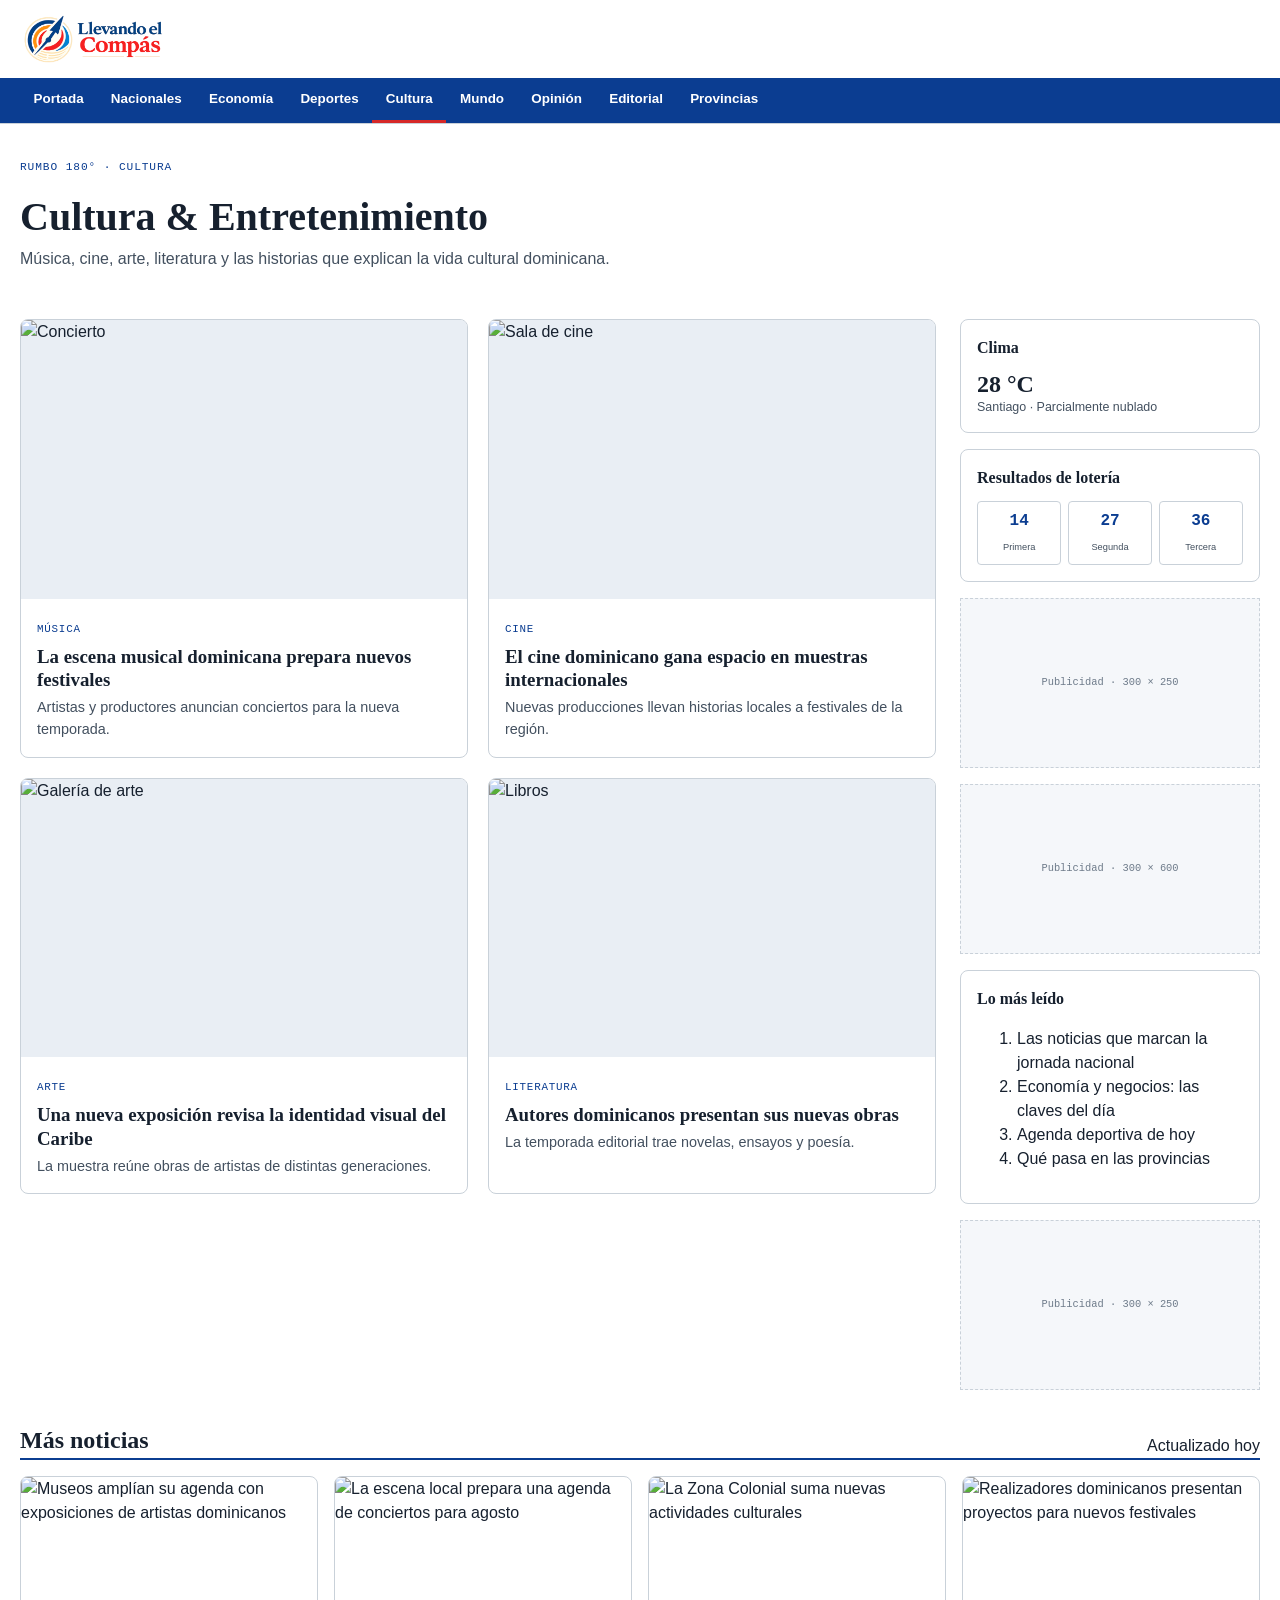
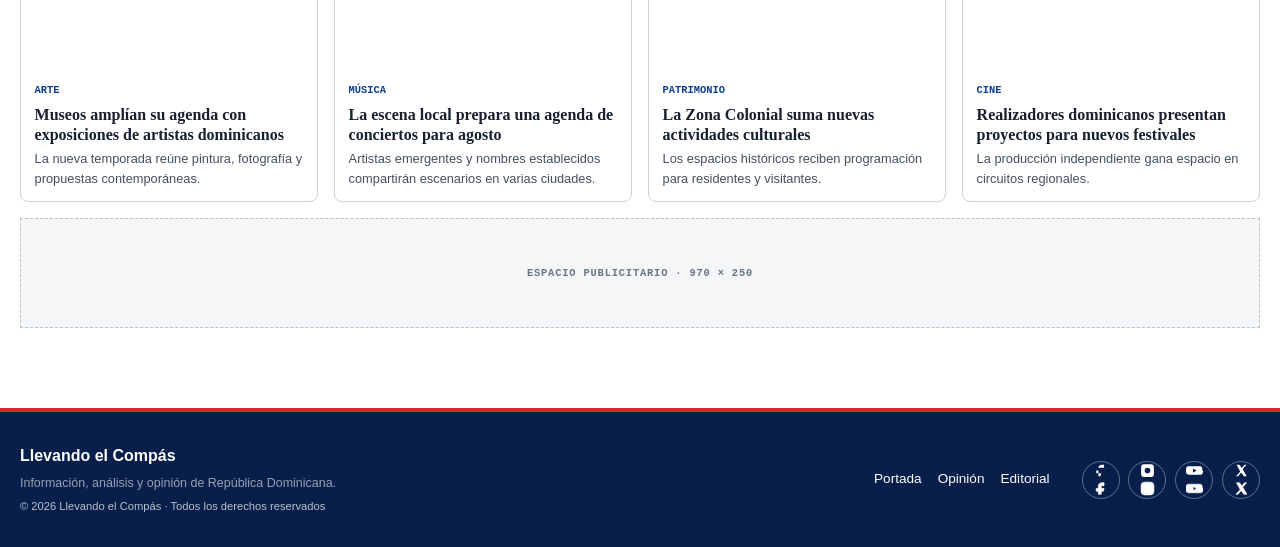
==== commit b64be091: "feat(frontend): enrich cultura with shared newspaper components" ====
--- a/frontend/pages/cultura.html
+++ b/frontend/pages/cultura.html
@@ -1 +1 @@
-<!doctype html><html lang="es-DO"><head><meta charset="utf-8"><meta name="viewport" content="width=device-width,initial-scale=1"><title>Cultura & Entretenimiento — Llevando el Compás</title><link rel="stylesheet" href="../style.css"><link rel="stylesheet" href="section.css"></head><body><header class="site-header"><div class="site-header__inner"><a class="brand" href="../index.html"><img src="../Lleando el compás.png" alt="Llevando el Compás" class="brand__logo"></a></div><nav class="nav-principal"><ul><li><a href="home.html">Portada</a></li><li><a href="nacionales.html">Nacionales</a></li><li><a href="economia.html">Economía</a></li><li><a href="deportes.html">Deportes</a></li><li><a class="is-active" href="cultura.html">Cultura</a></li><li><a href="mundo.html">Mundo</a></li><li><a href="opinion.html">Opinión</a></li><li><a href="editorial.html">Editorial</a></li><li><a href="provincias.html">Provincias</a></li></ul></nav></header><main><section class="page-top"><p class="section-kicker">Rumbo 180° · Cultura</p><h1 class="section-title">Cultura & Entretenimiento</h1><p class="section-intro">Música, cine, arte, literatura y las historias que explican la vida cultural dominicana.</p></section><div class="page-grid"><section class="stories"><article class="story"><a class="story-media" href="#"><img src="https://images.unsplash.com/photo-1470229722913-7c0e2dbbafd3?q=80&w=900&auto=format&fit=crop" alt="Concierto"></a><div class="story-body"><span class="story-label">Música</span><h2>La escena musical dominicana prepara nuevos festivales</h2><p>Artistas y productores anuncian conciertos para la nueva temporada.</p></div></article><article class="story"><a class="story-media" href="#"><img src="https://images.unsplash.com/photo-1489599849927-2ee91cede3ba?q=80&w=900&auto=format&fit=crop" alt="Sala de cine"></a><div class="story-body"><span class="story-label">Cine</span><h2>El cine dominicano gana espacio en muestras internacionales</h2><p>Nuevas producciones llevan historias locales a festivales de la región.</p></div></article><article class="story"><a class="story-media" href="#"><img src="https://images.unsplash.com/photo-1513364776144-60967b0f800f?q=80&w=900&auto=format&fit=crop" alt="Galería de arte"></a><div class="story-body"><span class="story-label">Arte</span><h2>Una nueva exposición revisa la identidad visual del Caribe</h2><p>La muestra reúne obras de artistas de distintas generaciones.</p></div></article><article class="story"><a class="story-media" href="#"><img src="https://images.unsplash.com/photo-1533106418989-88406c7cc8ca?q=80&w=900&auto=format&fit=crop" alt="Libros"></a><div class="story-body"><span class="story-label">Literatura</span><h2>Autores dominicanos presentan sus nuevas obras</h2><p>La temporada editorial trae novelas, ensayos y poesía.</p></div></article></section><aside class="page-sidebar"><div class="page-card"><h2>Clima</h2><div class="weather-temp">28 °C</div><div class="weather-meta">Santiago · Parcialmente nublado</div></div><div class="page-card"><h2>Resultados de lotería</h2><div class="lottery"><div><strong>14</strong><span>Primera</span></div><div><strong>27</strong><span>Segunda</span></div><div><strong>36</strong><span>Tercera</span></div></div></div><div class="page-ad">Publicidad · 300 × 250</div><div class="page-ad">Publicidad · 300 × 600</div></aside></div></main><footer class="site-footer"><div class="page-footer"><span class="footer-copy">© 2026 Llevando el Compás</span><div class="page-socials"><a href="#" aria-label="Facebook">f</a><a href="#" aria-label="Instagram">IG</a><a href="#" aria-label="YouTube">YT</a><a href="#" aria-label="X">X</a></div></div></footer></body></html>+<!doctype html><html lang="es-DO"><head><meta charset="utf-8"><meta name="viewport" content="width=device-width,initial-scale=1"><title>Cultura & Entretenimiento — Llevando el Compás</title><link rel="stylesheet" href="../style.css"><link rel="stylesheet" href="section.css"></head><body><header class="site-header"><div class="site-header__inner"><a class="brand" href="../index.html"><img src="../Lleando el compás.png" alt="Llevando el Compás" class="brand__logo"></a></div><nav class="nav-principal"><ul><li><a href="home.html">Portada</a></li><li><a href="nacionales.html">Nacionales</a></li><li><a href="economia.html">Economía</a></li><li><a href="deportes.html">Deportes</a></li><li><a class="is-active" href="cultura.html">Cultura</a></li><li><a href="mundo.html">Mundo</a></li><li><a href="opinion.html">Opinión</a></li><li><a href="editorial.html">Editorial</a></li><li><a href="provincias.html">Provincias</a></li></ul></nav></header><main><section class="page-top"><p class="section-kicker">Rumbo 180° · Cultura</p><h1 class="section-title">Cultura & Entretenimiento</h1><p class="section-intro">Música, cine, arte, literatura y las historias que explican la vida cultural dominicana.</p></section><div class="page-grid"><section class="stories"><article class="story"><a class="story-media" href="#"><img src="https://images.unsplash.com/photo-1470229722913-7c0e2dbbafd3?q=80&w=900&auto=format&fit=crop" alt="Concierto"></a><div class="story-body"><span class="story-label">Música</span><h2>La escena musical dominicana prepara nuevos festivales</h2><p>Artistas y productores anuncian conciertos para la nueva temporada.</p></div></article><article class="story"><a class="story-media" href="#"><img src="https://images.unsplash.com/photo-1489599849927-2ee91cede3ba?q=80&w=900&auto=format&fit=crop" alt="Sala de cine"></a><div class="story-body"><span class="story-label">Cine</span><h2>El cine dominicano gana espacio en muestras internacionales</h2><p>Nuevas producciones llevan historias locales a festivales de la región.</p></div></article><article class="story"><a class="story-media" href="#"><img src="https://images.unsplash.com/photo-1513364776144-60967b0f800f?q=80&w=900&auto=format&fit=crop" alt="Galería de arte"></a><div class="story-body"><span class="story-label">Arte</span><h2>Una nueva exposición revisa la identidad visual del Caribe</h2><p>La muestra reúne obras de artistas de distintas generaciones.</p></div></article><article class="story"><a class="story-media" href="#"><img src="https://images.unsplash.com/photo-1533106418989-88406c7cc8ca?q=80&w=900&auto=format&fit=crop" alt="Libros"></a><div class="story-body"><span class="story-label">Literatura</span><h2>Autores dominicanos presentan sus nuevas obras</h2><p>La temporada editorial trae novelas, ensayos y poesía.</p></div></article></section><aside class="page-sidebar"><div class="page-card"><h2>Clima</h2><div class="weather-temp">28 °C</div><div class="weather-meta">Santiago · Parcialmente nublado</div></div><div class="page-card"><h2>Resultados de lotería</h2><div class="lottery"><div><strong>14</strong><span>Primera</span></div><div><strong>27</strong><span>Segunda</span></div><div><strong>36</strong><span>Tercera</span></div></div></div><div class="page-ad">Publicidad · 300 × 250</div><div class="page-ad">Publicidad · 300 × 600</div></aside></div></main><footer class="site-footer"><div class="page-footer"><span class="footer-copy">© 2026 Llevando el Compás</span><div class="page-socials"><a href="#" aria-label="Facebook">f</a><a href="#" aria-label="Instagram">IG</a><a href="#" aria-label="YouTube">YT</a><a href="#" aria-label="X">X</a></div></div></footer><script src="../components/site.js" defer></script></body></html>
--- a/frontend/pages/section.css
+++ b/frontend/pages/section.css
@@ -1 +1 @@
-.page-top{max-width:1280px;margin:auto;padding:1.5rem 1.25rem 0}.page-grid{max-width:1280px;margin:auto;padding:1rem 1.25rem 3rem;display:grid;grid-template-columns:minmax(0,1fr) 300px;gap:1.5rem;align-items:start}.stories{display:grid;grid-template-columns:repeat(2,minmax(0,1fr));gap:1.25rem}.story{border:1px solid var(--borde);border-radius:8px;overflow:hidden;background:var(--superficie)}.story-media{display:block;aspect-ratio:16/10;overflow:hidden}.story-media img{width:100%;height:100%;object-fit:cover}.story-body{padding:1rem}.story-label{font-family:var(--fuente-mono);font-size:.68rem;color:var(--azul-oscuro);text-transform:uppercase;letter-spacing:.07em}.story h2{font-size:1.18rem;line-height:1.25;margin:.35rem 0}.story p{margin:0;color:var(--texto-suave);font-size:.9rem}.page-sidebar{display:flex;flex-direction:column;gap:1rem}.page-card{border:1px solid var(--borde);border-radius:8px;padding:1rem;background:var(--superficie)}.page-card h2{font-size:1rem;margin-bottom:.65rem}.weather-temp{font:700 1.5rem var(--fuente-display)}.weather-meta{font-size:.78rem;color:var(--texto-suave)}.lottery{display:grid;grid-template-columns:repeat(3,1fr);gap:.4rem}.lottery div{border:1px solid var(--borde);border-radius:4px;padding:.45rem;text-align:center}.lottery strong{display:block;color:var(--azul-oscuro);font-family:var(--fuente-mono)}.lottery span{font-size:.58rem;color:var(--texto-suave)}.page-ad{min-height:180px;border:1px dashed var(--gris-300);background:var(--bg-alt);display:grid;place-items:center;text-align:center;color:var(--gris-500);font-family:var(--fuente-mono);font-size:.65rem}.page-footer{max-width:1280px;margin:auto;padding:1.5rem 1.25rem;display:flex;justify-content:space-between;align-items:center;gap:1rem}.page-socials{display:flex;gap:.5rem}.page-socials a{width:34px;height:34px;border:1px solid rgba(255,255,255,.35);border-radius:50%;display:grid;place-items:center}.page-socials svg{width:16px;height:16px}@media(max-width:850px){.page-grid{grid-template-columns:1fr}.stories{grid-template-columns:1fr}.page-footer{flex-direction:column;align-items:flex-start}}+.page-top{max-width:1280px;margin:auto;padding:1.5rem 1.25rem 0}.page-grid{max-width:1280px;margin:auto;padding:1rem 1.25rem 3rem;display:grid;grid-template-columns:minmax(0,1fr) 300px;gap:1.5rem;align-items:start}.stories{display:grid;grid-template-columns:repeat(2,minmax(0,1fr));gap:1.25rem}.story{border:1px solid var(--borde);border-radius:8px;overflow:hidden;background:var(--superficie)}.story-media{display:block;aspect-ratio:16/10;overflow:hidden}.story-media img{width:100%;height:100%;object-fit:cover}.story-body{padding:1rem}.story-label{font-family:var(--fuente-mono);font-size:.68rem;color:var(--azul-oscuro);text-transform:uppercase;letter-spacing:.07em}.story h2{font-size:1.18rem;line-height:1.25;margin:.35rem 0}.story p{margin:0;color:var(--texto-suave);font-size:.9rem}.page-sidebar{display:flex;flex-direction:column;gap:1rem}.page-card{border:1px solid var(--borde);border-radius:8px;padding:1rem;background:var(--superficie)}.page-card h2{font-size:1rem;margin-bottom:.65rem}.weather-temp{font:700 1.5rem var(--fuente-display)}.weather-meta{font-size:.78rem;color:var(--texto-suave)}.lottery{display:grid;grid-template-columns:repeat(3,1fr);gap:.4rem}.lottery div{border:1px solid var(--borde);border-radius:4px;padding:.45rem;text-align:center}.lottery strong{display:block;color:var(--azul-oscuro);font-family:var(--fuente-mono)}.lottery span{font-size:.58rem;color:var(--texto-suave)}.page-ad{min-height:180px;border:1px dashed var(--gris-300);background:var(--bg-alt);display:grid;place-items:center;text-align:center;color:var(--gris-500);font-family:var(--fuente-mono);font-size:.65rem}.page-footer{max-width:1280px;margin:auto;padding:1.5rem 1.25rem;display:flex;justify-content:space-between;align-items:center;gap:1rem}.page-socials{display:flex;gap:.5rem}.page-socials a{width:34px;height:34px;border:1px solid rgba(255,255,255,.35);border-radius:50%;display:grid;place-items:center;font-size:0}.page-socials a::before{content:"";width:17px;height:17px;background:currentColor;display:block;mask-repeat:no-repeat;mask-position:center;mask-size:contain;-webkit-mask-repeat:no-repeat;-webkit-mask-position:center;-webkit-mask-size:contain}.page-socials a[aria-label="Facebook"]::before{-webkit-mask-image:url("data:image/svg+xml,%3Csvg xmlns='http://www.w3.org/2000/svg' viewBox='0 0 24 24'%3E%3Cpath d='M14 8h3V4h-3c-3 0-5 2-5 5v3H6v4h3v4h4v-4h3l1-4h-4V9c0-.7.3-1 1-1z'/%3E%3C/svg%3E");mask-image:url("data:image/svg+xml,%3Csvg xmlns='http://www.w3.org/2000/svg' viewBox='0 0 24 24'%3E%3Cpath d='M14 8h3V4h-3c-3 0-5 2-5 5v3H6v4h3v4h3l1-4h-4V9c0-.7.3-1 1-1z'/%3E%3C/svg%3E")}.page-socials a[aria-label="Instagram"]::before{-webkit-mask-image:url("data:image/svg+xml,%3Csvg xmlns='http://www.w3.org/2000/svg' viewBox='0 0 24 24'%3E%3Cpath d='M7 3h10a4 4 0 0 1 4 4v10a4 4 0 0 1-4 4H7a4 4 0 0 1-4-4V7a4 4 0 0 1 4-4zm5 5a4 4 0 1 0 0 8 4 4 0 0 0 0-8zm5.5-1.2a1.2 1.2 0 1 0 0 2.4 1.2 1.2 0 0 0 0-2.4z'/%3E%3C/svg%3E");mask-image:url("data:image/svg+xml,%3Csvg xmlns='http://www.w3.org/2000/svg' viewBox='0 0 24 24'%3E%3Cpath d='M7 3h10a4 4 0 0 1 4 4v10a4 4 0 0 1-4 4H7a4 4 0 0 1-4-4V7a4 4 0 0 1 4-4zm5 5a4 4 0 1 0 0 8 4 4 0 0 0 0-8z'/%3E%3C/svg%3E")}.page-socials a[aria-label="YouTube"]::before{-webkit-mask-image:url("data:image/svg+xml,%3Csvg xmlns='http://www.w3.org/2000/svg' viewBox='0 0 24 24'%3E%3Cpath d='M23 12s0-4-1-5-2-1-3-1H5C3 6 2 6 1 7s-1 5-1 5 0 4 1 5 2 1 4 1h14c2 0 3 0 4-1s1-5 1-5zM10 15V9l5 3z'/%3E%3C/svg%3E");mask-image:url("data:image/svg+xml,%3Csvg xmlns='http://www.w3.org/2000/svg' viewBox='0 0 24 24'%3E%3Cpath d='M23 12s0-4-1-5-2-1-3-1H5C3 6 2 6 1 7s-1 5-1 5 0 4 1 5 2 1 4 1h14c2 0 3 0 4-1s1-5 1-5zM10 15V9l5 3z'/%3E%3C/svg%3E")}.page-socials a[aria-label="X"]::before{-webkit-mask-image:url("data:image/svg+xml,%3Csvg xmlns='http://www.w3.org/2000/svg' viewBox='0 0 24 24'%3E%3Cpath d='M5 4h4.2l3.2 4.6L16.3 4H19l-5.4 6.2L19.5 20h-4.2l-3.7-5.3L7.1 20H4.4l5.8-6.7z'/%3E%3C/svg%3E");mask-image:url("data:image/svg+xml,%3Csvg xmlns='http://www.w3.org/2000/svg' viewBox='0 0 24 24'%3E%3Cpath d='M5 4h4.2l3.2 4.6L16.3 4H19l-5.4 6.2L19.5 20h-4.2l-3.7-5.3L7.1 20H4.4l5.8-6.7z'/%3E%3C/svg%3E")}.site-footer{background:#071F4A!important;color:#fff}@media(max-width:850px){.page-grid{grid-template-columns:1fr}.stories{grid-template-columns:1fr}.page-footer{flex-direction:column;align-items:flex-start}}
